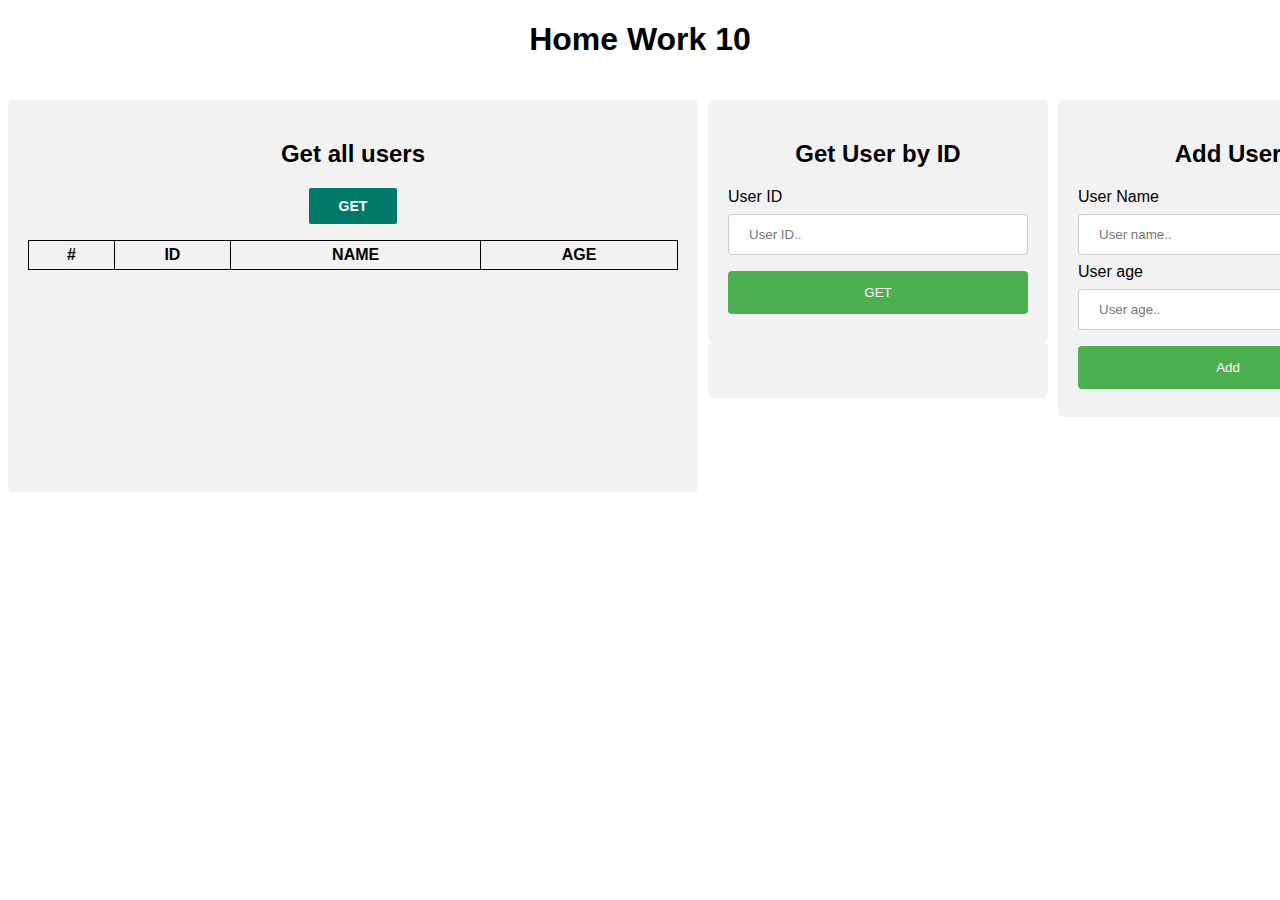
==== HomeWork10/index.html @ 5cdb9dc2 "update" ====
<!DOCTYPE html>
<html lang="en">

<head>
    <meta charset="UTF-8">
    <meta name="viewport" content="width=device-width, initial-scale=1.0">
    <meta http-equiv="X-UA-Compatible" content="ie=edge">
    <link rel="stylesheet" href="main.css">
    <title>Document</title>
</head>

<body>
    <h1>Home Work 10</h1>
    <div class="container">
        <div class="all-users">
            <h2>Get all users</h2>
            <form class="getAll-form">
                <button class="mdc-btn js-get" type="submit">get</button>
            </form>
            <p class="getAll-result"></p>
            <table style="width:100%">
                <tr>
                    <th>#</th>
                    <th>ID</th>
                    <th>NAME</th>
                    <th>AGE</th>
                </tr>
            </table>
            <div class="spinner-overlay">
                <div class="spinner">
                    <div class="double-bounce1"></div>
                    <div class="double-bounce2"></div>
                </div>
            </div>
        </div>
        <div class="get_user">
            <form class="getUser-form">
                <h2>Get User by ID</h2>
                <label for="userid">User ID</label>
                <input type="text" class="user-id" name="userid" placeholder="User ID..">

                <input type="submit" value="GET">
            </form>
            <div class="getUser-form">
                <p class="result"></p>
            </div>

        </div>
        <div class="sumbit">
            <form class="sumbit-form">
                <h2>Add User</h2>
                <label for="fname">User Name</label>
                <input type="text" id="Uname" name="firstname" placeholder="User name..">

                <label for="lname">User age</label>
                <input type="text" id="Uage" name="lastname" placeholder="User age..">

                <input type="submit" value="Add">
            </form>
        </div>
        <div class="update-user">
            <form class="update-form">
                <h2>Update User</h2>
                <label for="fname">User ID</label>
                <input type="text" class="user_id" name="firstname" placeholder="User ID..">
                <label for="fname">User Name</label>
                <input type="text" class="new_name" name="firstname" placeholder="User name..">

                <label for="lname">User age</label>
                <input type="text" class="new_age" name="lastname" placeholder="User age..">

                <input type="submit" value="Update">
            </form>
        </div>
        <div class="delete-user">
            <form class="delete-form">
                <h2>Delete User by ID</h2>
                <label for="fname">User ID</label>
                <input type="text" class="user_id" name="firstname" placeholder="User ID..">

                <input type="submit" value="Delete">
            </form>
        </div>
    </div>

    <script src="main.js"></script>
</body>

</html>
---- HomeWork10/main.css ----
body {
    font-family: "Roboto", sans-serif;
    background: #fff;
}

h1 {
    text-align: center;
}

.container {
    display: flex;
    padding-top: 20px;
    width: 400px;
    min-width: 480px;
    /* margin: auto; */
}

.mdc-btn {
    text-align: center;
    min-width: 88px;
    height: 36px;
    padding: 0 16px;
    border: 0;
    outline: 0;
    border-radius: 2px;
    color: #fff;
    font-size: 14px;
    text-transform: uppercase;
    font-weight: 600;
    background-color: #00796b;
    cursor: pointer;
    box-shadow: 0 4px 4px 0 rgba(#414141, 0.3);
}

.mdc-btn:hover {
    background-color: #004c40;
}

.mdc-btn:active {
    box-shadow: 0 6px 4px 0 rgba(#414141, 0.3);
}

.all-users h2,
.all-users {
    text-align: center;
}


.all-users {
    display: block;
    min-width: 650px;
    min-height: 180px;
    border-radius: 5px;
    background-color: #f2f2f2;
    padding: 20px;
}



.search-form {
    display: flex;
    justify-content: center;
    padding: 20px;
    box-shadow: 0 0 2px 2px rgba(#414141, 0.2);
}

.search-form input {
    /* display: block; */
    margin-right: 12px;
    padding: 4px;
    outline: 0;
    border: 0;
    color: #263238;
    font-size: 18px;
    background-color: transparent;
    border-bottom: 2px solid #00796b;
}


.search-form input::placeholder {
    color: #616161;
}

.search h2 {
    text-align: center;
}

table, th, td {
    border: 1px solid black;
    border-collapse: collapse;
}


th, td {
    padding: 5px;
    text-align: center;
}
.sumbit-form {
    width: 300px;
}

.sumbit-form input[type=text], select {
    width: 100%;
    padding: 12px 20px;
    margin: 8px 0;
    display: inline-block;
    border: 1px solid #ccc;
    border-radius: 4px;
    box-sizing: border-box;
}

.sumbit-form input[type=submit] {
    width: 100%;
    background-color: #4CAF50;
    color: white;
    padding: 14px 20px;
    margin: 8px 0;
    border: none;
    border-radius: 4px;
    cursor: pointer;
}

.sumbit-form input[type=submit]:hover {
    background-color: #45a049;
}

.sumbit-form {
    border-radius: 5px;
    background-color: #f2f2f2;
    padding: 20px;
}

.sumbit-form h2 {
    text-align: center;
}


.update-form,
.delete-form, 
.getUser-form {
    width: 300px;
}

.update-form input[type=text], select,
.getUser-form input[type=text], select,
.delete-form input[type=text], select {
    width: 100%;
    padding: 12px 20px;
    margin: 8px 0;
    display: inline-block;
    border: 1px solid #ccc;
    border-radius: 4px;
    box-sizing: border-box;
}

.update-form input[type=submit],
.getUser-form input[type=submit],
.delete-form input[type=submit] {
    width: 100%;
    background-color: #4CAF50;
    color: white;
    padding: 14px 20px;
    margin: 8px 0;
    border: none;
    border-radius: 4px;
    cursor: pointer;
}

.update-form input[type=submit]:hover,
.getUser-form input[type=submit]:hover,
.delete-form input[type=submit]:hover {
    background-color: #45a049;
}
.sumbit-form,
.update-form,
.getUser-form,
.delete-form {
    margin-left: 10px;
    border-radius: 5px;
    background-color: #f2f2f2;
    padding: 20px;
}

.update-form h2,
.getUser-form h2,
.delete-form h2 {
    text-align: center;
}


/* SPINER */

  
  .spinner-overlay {
    display: none;
    position: fixed;
    top: 0;
    left: 0;
    right: 0;
    bottom: 0;
    background-color: rgba(0, 0, 0, 0.2);
  }
  
  .spinner-overlay.visible {
    display: block;
  }
  
  .spinner {
    width: 40px;
    height: 40px;
  
    position: relative;
    margin: 100px auto;
  }
  
  .double-bounce1, .double-bounce2 {
    width: 100%;
    height: 100%;
    border-radius: 50%;
    background-color: #333;
    opacity: 0.6;
    position: absolute;
    top: 0;
    left: 0;
    
    -webkit-animation: sk-bounce 2.0s infinite ease-in-out;
    animation: sk-bounce 2.0s infinite ease-in-out;
  }
  
  .double-bounce2 {
    -webkit-animation-delay: -1.0s;
    animation-delay: -1.0s;
  }
  
  @-webkit-keyframes sk-bounce {
    0%, 100% { -webkit-transform: scale(0.0) }
    50% { -webkit-transform: scale(1.0) }
  }
  
  @keyframes sk-bounce {
    0%, 100% { 
      transform: scale(0.0);
      -webkit-transform: scale(0.0);
    } 50% { 
      transform: scale(1.0);
      -webkit-transform: scale(1.0);
    }
  }
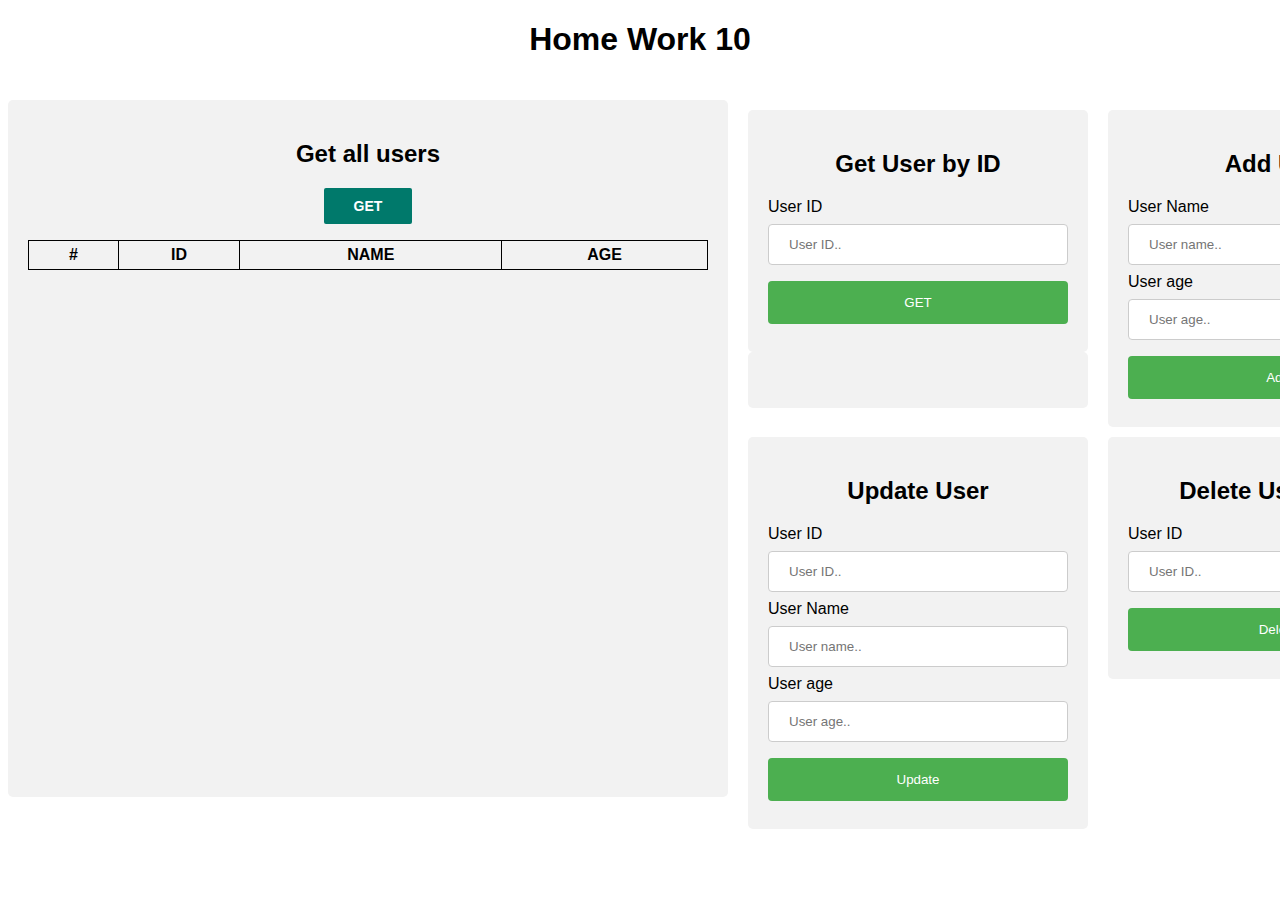
==== commit b6a9bf42: "update" ====
--- a/HomeWork10/index.html
+++ b/HomeWork10/index.html
@@ -33,53 +33,55 @@
                 </div>
             </div>
         </div>
-        <div class="get_user">
-            <form class="getUser-form">
-                <h2>Get User by ID</h2>
-                <label for="userid">User ID</label>
-                <input type="text" class="user-id" name="userid" placeholder="User ID..">
+        <div class="grid-container">
+            <div class="get_user">
+                <form class="getUser-form">
+                    <h2>Get User by ID</h2>
+                    <label for="userid">User ID</label>
+                    <input type="text" class="user-id" name="userid" placeholder="User ID..">
 
-                <input type="submit" value="GET">
-            </form>
-            <div class="getUser-form">
-                <p class="result"></p>
+                    <input type="submit" value="GET">
+                </form>
+                <div class="getUser-form">
+                    <p class="result"></p>
+                </div>
+
             </div>
+            <div class="sumbit">
+                <form class="sumbit-form">
+                    <h2>Add User</h2>
+                    <label for="fname">User Name</label>
+                    <input type="text" id="Uname" name="firstname" placeholder="User name..">
 
-        </div>
-        <div class="sumbit">
-            <form class="sumbit-form">
-                <h2>Add User</h2>
-                <label for="fname">User Name</label>
-                <input type="text" id="Uname" name="firstname" placeholder="User name..">
+                    <label for="lname">User age</label>
+                    <input type="text" id="Uage" name="lastname" placeholder="User age..">
 
-                <label for="lname">User age</label>
-                <input type="text" id="Uage" name="lastname" placeholder="User age..">
+                    <input type="submit" value="Add">
+                </form>
+            </div>
+            <div class="update-user">
+                <form class="update-form">
+                    <h2>Update User</h2>
+                    <label for="fname">User ID</label>
+                    <input type="text" class="user_id" name="firstname" placeholder="User ID..">
+                    <label for="fname">User Name</label>
+                    <input type="text" class="new_name" name="firstname" placeholder="User name..">
 
-                <input type="submit" value="Add">
-            </form>
-        </div>
-        <div class="update-user">
-            <form class="update-form">
-                <h2>Update User</h2>
-                <label for="fname">User ID</label>
-                <input type="text" class="user_id" name="firstname" placeholder="User ID..">
-                <label for="fname">User Name</label>
-                <input type="text" class="new_name" name="firstname" placeholder="User name..">
+                    <label for="lname">User age</label>
+                    <input type="text" class="new_age" name="lastname" placeholder="User age..">
 
-                <label for="lname">User age</label>
-                <input type="text" class="new_age" name="lastname" placeholder="User age..">
+                    <input type="submit" value="Update">
+                </form>
+            </div>
+            <div class="delete-user">
+                <form class="delete-form">
+                    <h2>Delete User by ID</h2>
+                    <label for="fname">User ID</label>
+                    <input type="text" class="user_id" name="firstname" placeholder="User ID..">
 
-                <input type="submit" value="Update">
-            </form>
-        </div>
-        <div class="delete-user">
-            <form class="delete-form">
-                <h2>Delete User by ID</h2>
-                <label for="fname">User ID</label>
-                <input type="text" class="user_id" name="firstname" placeholder="User ID..">
-
-                <input type="submit" value="Delete">
-            </form>
+                    <input type="submit" value="Delete">
+                </form>
+            </div>
         </div>
     </div>
 
--- a/HomeWork10/main.css
+++ b/HomeWork10/main.css
@@ -6,6 +6,16 @@
 h1 {
     text-align: center;
 }
+
+.grid-container {
+    display: grid;
+    grid-template-columns: auto auto;
+    grid-gap: 10px;
+    padding: 10px;
+    max-height: 800px;
+  }
+
+
 
 .container {
     display: flex;
@@ -48,7 +58,7 @@
 
 .all-users {
     display: block;
-    min-width: 650px;
+    min-width: 680px;
     min-height: 180px;
     border-radius: 5px;
     background-color: #f2f2f2;
@@ -134,6 +144,12 @@
     text-align: center;
 }
 
+.get_user,
+.sumbit,
+.update-user,
+.delete-user {
+    max-height: 350px;
+}
 
 .update-form,
 .delete-form, 
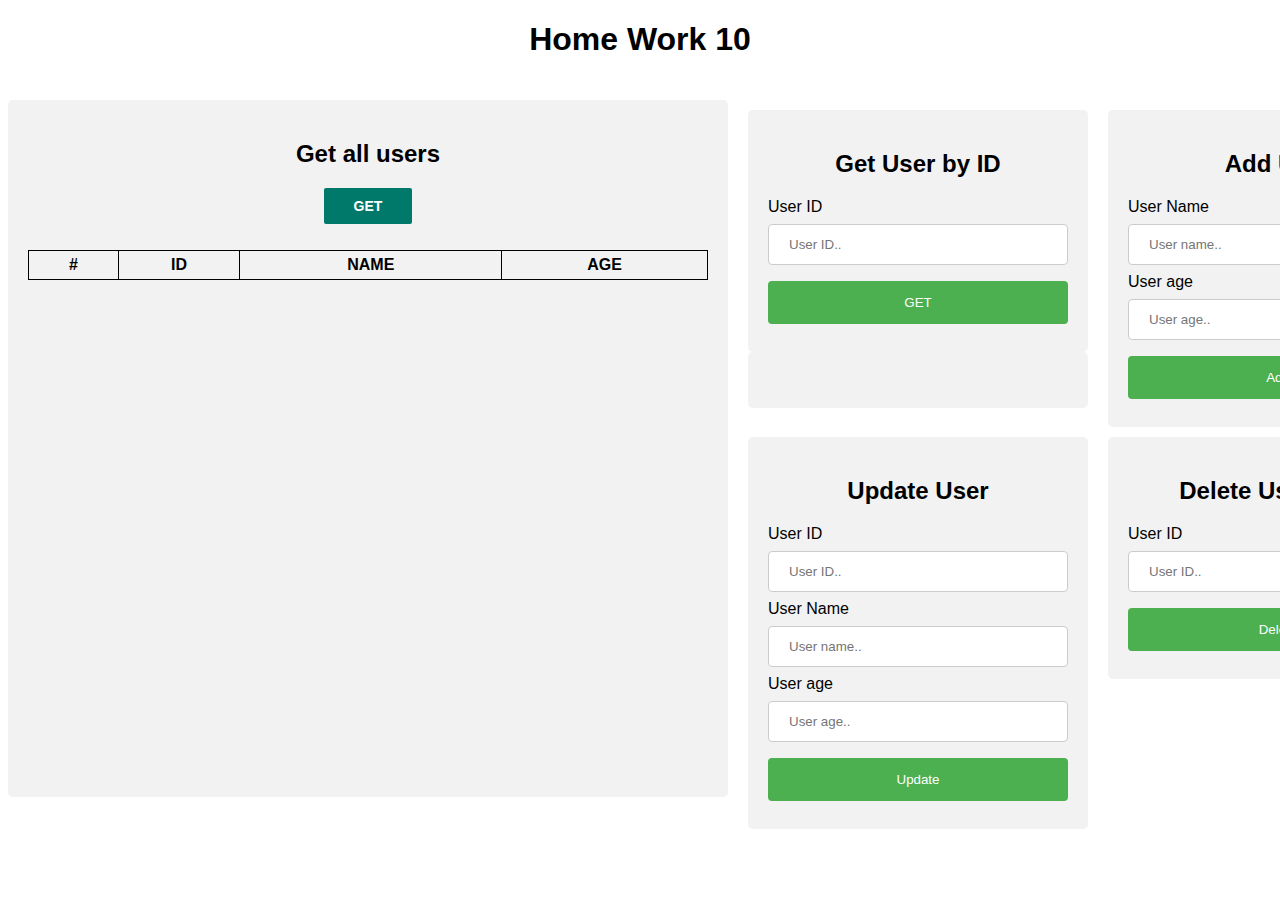
==== commit af5432a3: "update" ====
--- a/HomeWork10/index.html
+++ b/HomeWork10/index.html
@@ -17,15 +17,18 @@
             <form class="getAll-form">
                 <button class="mdc-btn js-get" type="submit">get</button>
             </form>
-            <p class="getAll-result"></p>
-            <table style="width:100%">
-                <tr>
-                    <th>#</th>
-                    <th>ID</th>
-                    <th>NAME</th>
-                    <th>AGE</th>
-                </tr>
-            </table>
+            <div class="table_lable">
+                <p class="getAll-result"></p>
+                <table style="width:100%">
+                    <tr>
+                        <th>#</th>
+                        <th>ID</th>
+                        <th>NAME</th>
+                        <th>AGE</th>
+                    </tr>
+                </table>
+            </div>
+
             <div class="spinner-overlay">
                 <div class="spinner">
                     <div class="double-bounce1"></div>
--- a/HomeWork10/main.css
+++ b/HomeWork10/main.css
@@ -65,6 +65,12 @@
     padding: 20px;
 }
 
+.table_lable {    
+    margin-top: 10px;
+    max-height: 650px;
+    overflow: auto;
+}
+
 
 
 .search-form {
